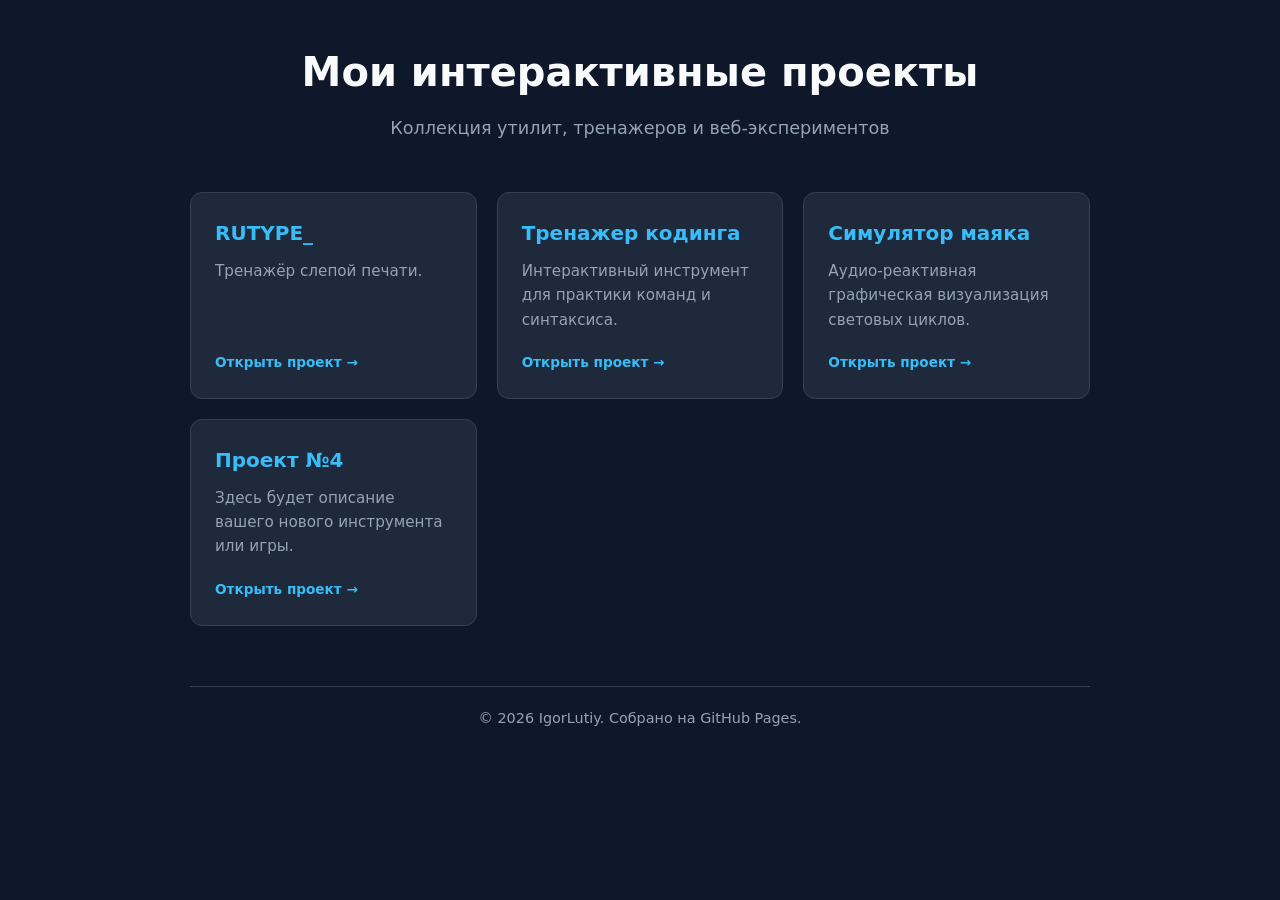
==== index.html @ 11b2543d "Create index.html Inicial commit, add main index.html" ====
<!DOCTYPE html>
<html lang="ru">
<head>
    <meta charset="UTF-8">
    <meta name="viewport" content="width=device-width, initial-scale=1.0">
    <title>Интерактивные проекты | Игорь Лютый</title>
    <style>
        :root {
            --bg-color: #0f172a;
            --card-bg: #1e293b;
            --accent-color: #38bdf8;
            --text-main: #f8fafc;
            --text-muted: #94a3b8;
            --border-color: #334155;
        }

        * {
            box-sizing: border-box;
            margin: 0;
            padding: 0;
        }

        body {
            font-family: system-ui, -apple-system, BlinkMacSystemFont, 'Segoe UI', Roboto, Oxygen, Ubuntu, Cantarell, sans-serif;
            background-color: var(--bg-color);
            color: var(--text-main);
            line-height: 1.6;
            padding: 40px 20px;
        }

        .container {
            max-width: 900px;
            margin: 0 auto;
        }

        header {
            text-align: center;
            margin-bottom: 50px;
        }

        header h1 {
            font-size: 2.5rem;
            margin-bottom: 10px;
            color: var(--text-main);
        }

        header p {
            color: var(--text-muted);
            font-size: 1.1rem;
        }

        .grid {
            display: grid;
            grid-template-columns: repeat(auto-fill, minmax(260px, 1fr));
            gap: 20px;
        }

        .card {
            background-color: var(--card-bg);
            border: 1px solid var(--border-color);
            border-radius: 12px;
            padding: 24px;
            text-decoration: none;
            color: inherit;
            transition: transform 0.2s ease, border-color 0.2s ease, box-shadow 0.2s ease;
            display: flex;
            flex-direction: column;
            justify-content: space-between;
        }

        .card:hover {
            transform: translateY(-4px);
            border-color: var(--accent-color);
            box-shadow: 0 10px 25px -5px rgba(56, 189, 248, 0.1);
        }

        .card h3 {
            font-size: 1.25rem;
            margin-bottom: 10px;
            color: var(--accent-color);
        }

        .card p {
            color: var(--text-muted);
            font-size: 0.95rem;
            margin-bottom: 20px;
        }

        .card-footer {
            font-size: 0.85rem;
            font-weight: 600;
            color: var(--accent-color);
            display: inline-flex;
            align-items: center;
            gap: 6px;
        }

        footer {
            text-align: center;
            margin-top: 60px;
            color: var(--text-muted);
            font-size: 0.9rem;
            border-top: 1px solid var(--border-color);
            padding-top: 20px;
        }
    </style>
</head>
<body>

    <div class="container">
        <header>
            <h1>Мои интерактивные проекты</h1>
            <p>Коллекция утилит, тренажеров и веб-экспериментов</p>
        </header>

        <main class="grid">
            <!-- Карточка проекта 1 Rutype -->
            <a href="interactive/rutype/" class="card">
                <div>
                    <h3>RUTYPE_</h3>
                    <p>Тренажёр слепой печати.</p>
                </div>
                <div class="card-footer">Открыть проект &rarr;</div>
            </a>

            <!-- Карточка проекта 2 (Заглушка) -->
            <a href="leaderboard/index.html" class="card">
                <div>
                    <h3>Тренажер кодинга</h3>
                    <p>Интерактивный инструмент для практики команд и синтаксиса.</p>
                </div>
                <div class="card-footer">Открыть проект &rarr;</div>
            </a>

            <!-- Карточка проекта 3 (Заглушка) -->
            <a href="lighthouse/index.html" class="card">
                <div>
                    <h3>Симулятор маяка</h3>
                    <p>Аудио-реактивная графическая визуализация световых циклов.</p>
                </div>
                <div class="card-footer">Открыть проект &rarr;</div>
            </a>

            <!-- Карточка проекта 4 (Заглушка для нового инструмента) -->
            <a href="project-four/index.html" class="card">
                <div>
                    <h3>Проект №4</h3>
                    <p>Здесь будет описание вашего нового инструмента или игры.</p>
                </div>
                <div class="card-footer">Открыть проект &rarr;</div>
            </a>
        </main>

        <footer>
            <p>&copy; 2026 IgorLutiy. Собрано на GitHub Pages.</p>
        </footer>
    </div>

</body>
</html>
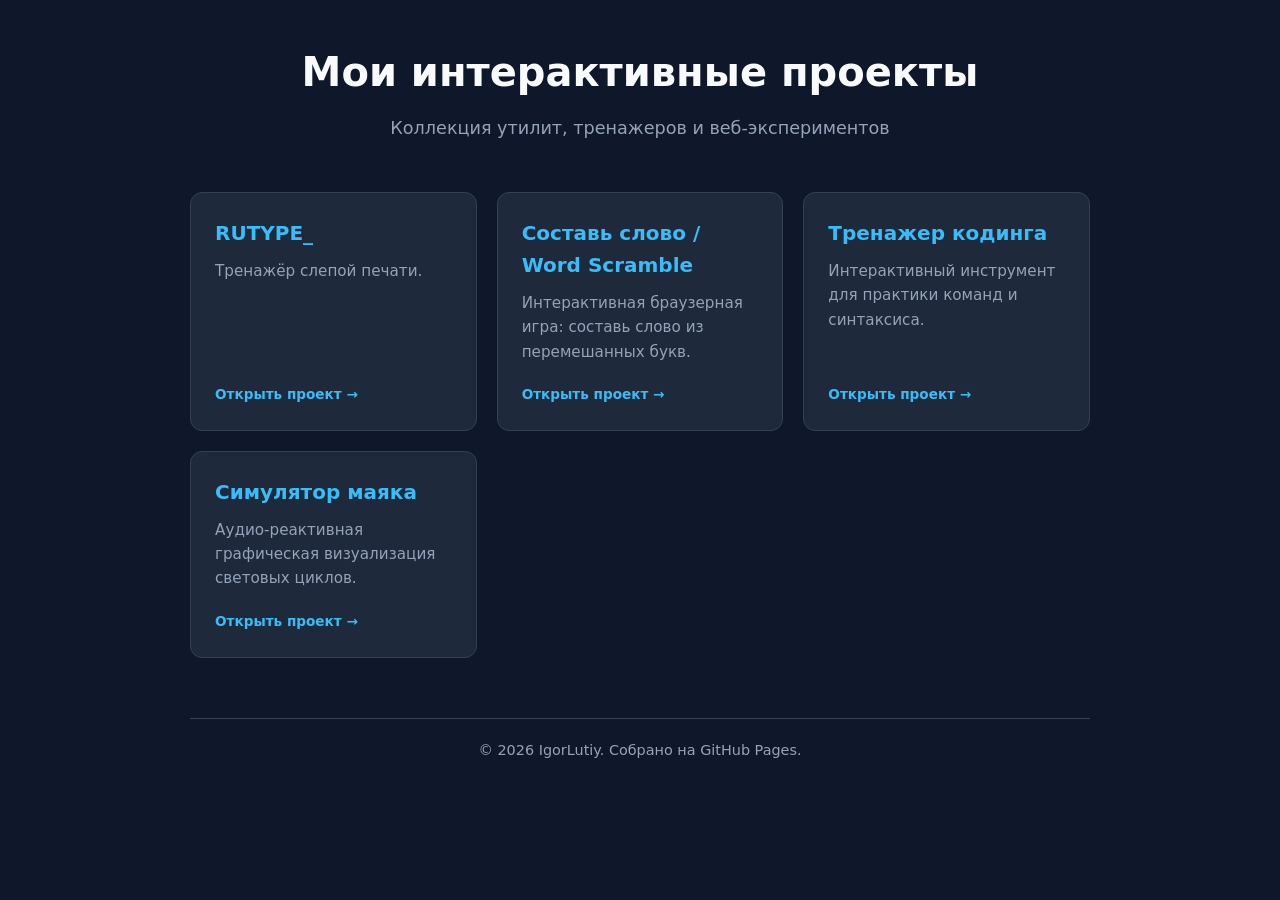
==== commit c5a716d7: "Update project links and descriptions in index.html" ====
--- a/index.html
+++ b/index.html
@@ -124,6 +124,15 @@
             </a>
 
             <!-- Карточка проекта 2 (Заглушка) -->
+            <a href="interactive/make_a_word/" class="card">
+                <div>
+                    <h3>Составь слово / Word Scramble</h3>
+                    <p>Интерактивная браузерная игра: составь слово из перемешанных букв.</p>
+                </div>
+                <div class="card-footer">Открыть проект &rarr;</div>
+            </a>
+
+            <!-- Карточка проекта 3 (Заглушка) -->
             <a href="leaderboard/index.html" class="card">
                 <div>
                     <h3>Тренажер кодинга</h3>
@@ -132,20 +141,11 @@
                 <div class="card-footer">Открыть проект &rarr;</div>
             </a>
 
-            <!-- Карточка проекта 3 (Заглушка) -->
+            <!-- Карточка проекта 4 (Заглушка для нового инструмента) -->
             <a href="lighthouse/index.html" class="card">
                 <div>
                     <h3>Симулятор маяка</h3>
                     <p>Аудио-реактивная графическая визуализация световых циклов.</p>
-                </div>
-                <div class="card-footer">Открыть проект &rarr;</div>
-            </a>
-
-            <!-- Карточка проекта 4 (Заглушка для нового инструмента) -->
-            <a href="project-four/index.html" class="card">
-                <div>
-                    <h3>Проект №4</h3>
-                    <p>Здесь будет описание вашего нового инструмента или игры.</p>
                 </div>
                 <div class="card-footer">Открыть проект &rarr;</div>
             </a>
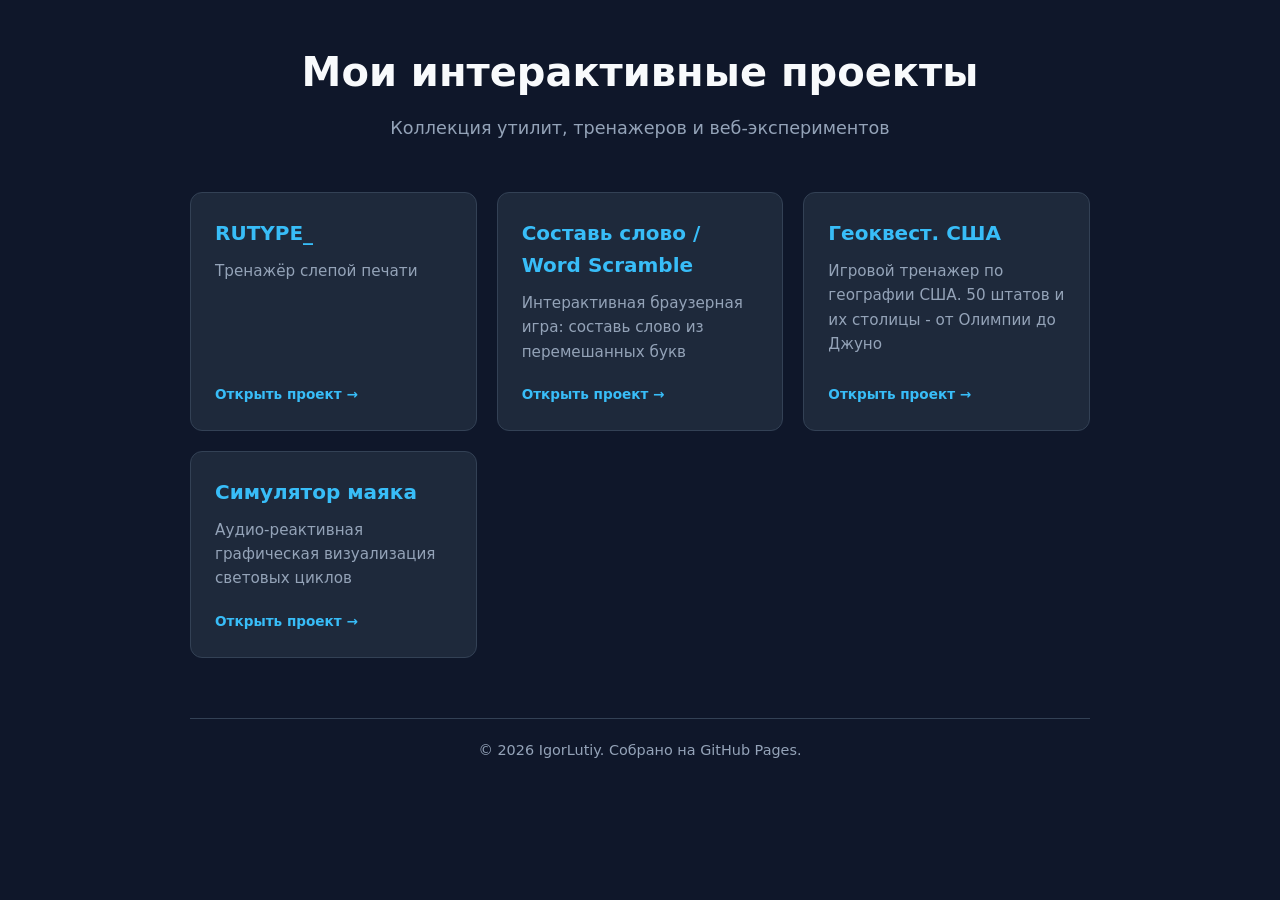
==== commit 36b284af: "Update project descriptions in index.html Add card for new project" ====
--- a/index.html
+++ b/index.html
@@ -118,7 +118,7 @@
             <a href="interactive/rutype/" class="card">
                 <div>
                     <h3>RUTYPE_</h3>
-                    <p>Тренажёр слепой печати.</p>
+                    <p>Тренажёр слепой печати</p>
                 </div>
                 <div class="card-footer">Открыть проект &rarr;</div>
             </a>
@@ -127,16 +127,16 @@
             <a href="interactive/make_a_word/" class="card">
                 <div>
                     <h3>Составь слово / Word Scramble</h3>
-                    <p>Интерактивная браузерная игра: составь слово из перемешанных букв.</p>
+                    <p>Интерактивная браузерная игра: составь слово из перемешанных букв</p>
                 </div>
                 <div class="card-footer">Открыть проект &rarr;</div>
             </a>
 
             <!-- Карточка проекта 3 (Заглушка) -->
-            <a href="leaderboard/index.html" class="card">
+            <a href="interactive/geoquest_usa/" class="card">
                 <div>
-                    <h3>Тренажер кодинга</h3>
-                    <p>Интерактивный инструмент для практики команд и синтаксиса.</p>
+                    <h3>Геоквест. США</h3>
+                    <p>Игровой тренажер по географии США. 50 штатов и их столицы - от Олимпии до Джуно</p>
                 </div>
                 <div class="card-footer">Открыть проект &rarr;</div>
             </a>
@@ -145,7 +145,7 @@
             <a href="lighthouse/index.html" class="card">
                 <div>
                     <h3>Симулятор маяка</h3>
-                    <p>Аудио-реактивная графическая визуализация световых циклов.</p>
+                    <p>Аудио-реактивная графическая визуализация световых циклов</p>
                 </div>
                 <div class="card-footer">Открыть проект &rarr;</div>
             </a>
